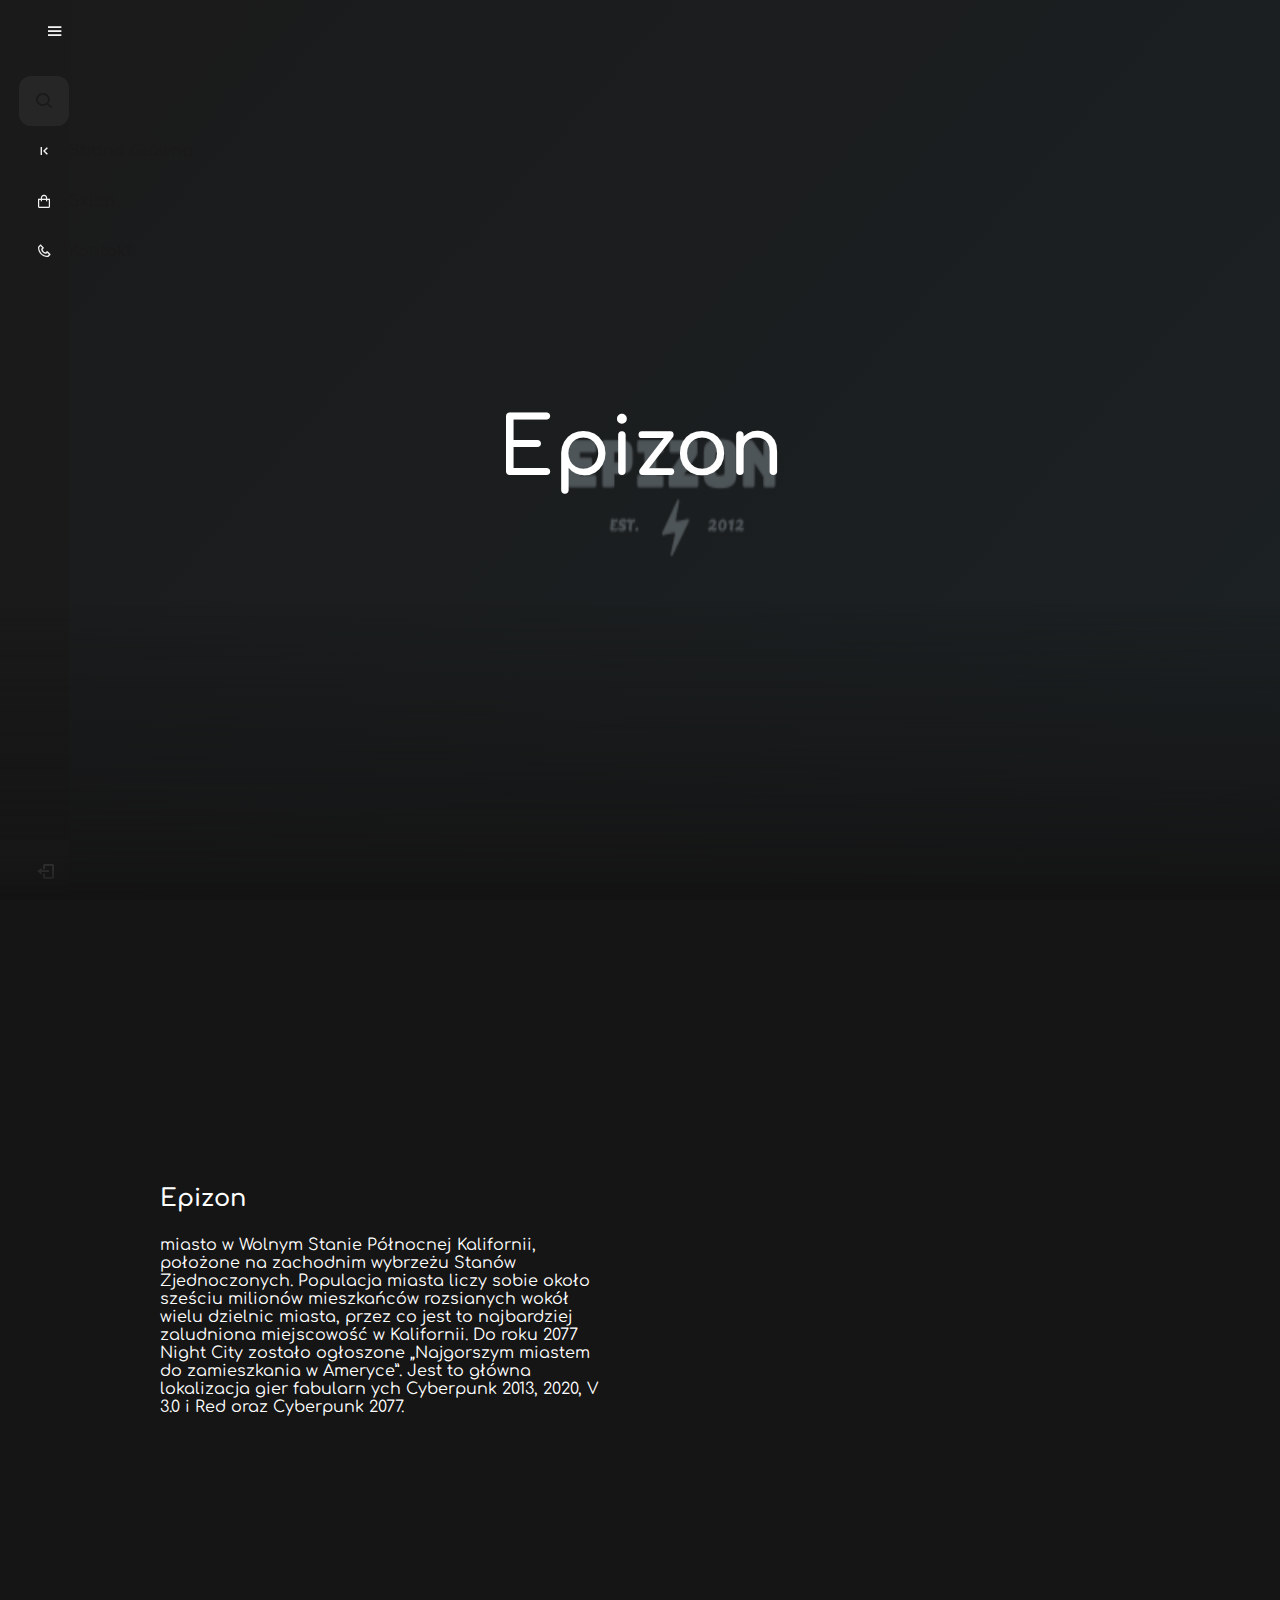
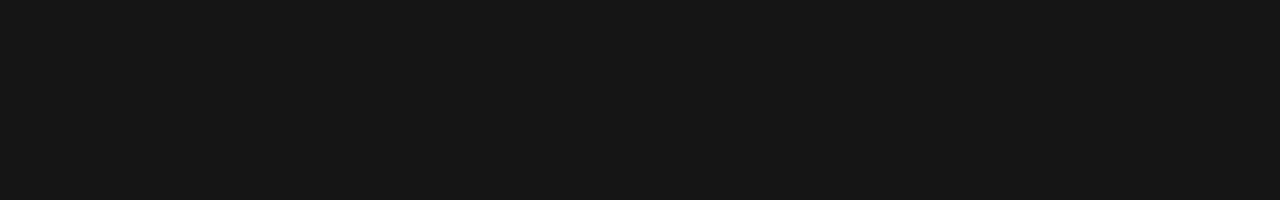
==== index2.html @ 009eb185 "dodanie jsa" ====
<!DOCTYPE html>
<html lang="en">
<head>
    <meta charset="UTF-8">
    <meta http-equiv="X-UA-Compatible" content="IE=edge">
    <meta name="viewport" content="width=device-width, initial-scale=1.0">
    <link rel="stylesheet" type="text/css" href="./css/style2.css">
    <link href='https://unpkg.com/boxicons@2.0.9/css/boxicons.min.css' rel='stylesheet'>
    <title>Epizon - Sklep</title>
</head>
<body>
    <header>
        <h1 class="big-title translate" data-speed="0.1">Epizon</h1>
        <img src="./img/img1.png" class="smoczek2 translate" data-speed="-0.25" alt="">
        <img src="./img/img2.png" class="smoczek2 translate" data-speed="-0.25" alt="">
    </header>
    <section>
        <div class="shadow"></div>
        <div class="container">
            <div class="content">
                <h3 class="title">Epizon</h3>
                <p class="text">miasto w Wolnym Stanie Północnej Kalifornii, położone na zachodnim wybrzeżu Stanów Zjednoczonych.
                    Populacja miasta liczy sobie około sześciu milionów mieszkańców rozsianych wokół wielu dzielnic miasta, przez co jest to najbardziej zaludniona miejscowość w Kalifornii.
                    Do roku 2077 Night City zostało ogłoszone „Najgorszym miastem do zamieszkania w Ameryce”.
                    Jest to główna lokalizacja gier fabularn    ych Cyberpunk 2013, 2020, V 3.0 i Red oraz Cyberpunk 2077.</p>
            </div>

            <div class="imgContainer">
                <img src="img/miasto.jpg" alt="">
            </div>
        </div>
    </section>
        <div class="main">
            <div class="bkg">
                <div class="logo_main">
                    <img src="./img/logo.png" alt="">
                </div>
            </div>
        <div class="sidebar">
            <div class="logo_content">
                <div class="logo">
                    <i class='bx bxl-html5'></i>
                    <div class="logo_name">Epizon</div>
                </div>
                <i class='bx bx-menu' id="btn"></i>
            </div>
            <ul class="nav_list">
                <li>
                        <i class='bx bx-search' ></i>
                        <input type="text" placeholder="Wyszukaj...">
                </li>
                <li>
                    <a href="./index.html">
                        <i class='bx bx-first-page' ></i>
                        <span class="links_name">Strona Główna</span>
                    </a>
                    <span class="tooltip">Strona Główna</span>
                </li>
                <li>
                    <a href="./index2.html">
                        <i class='bx bx-shopping-bag' ></i>
                        <span class="links_name">Sklep</span>
                    </a>
                    <span class="tooltip">Sklep</span>
                </li>
                <li>
                    <a href="#">
                        <i class='bx bx-phone' ></i>
                        <span class="links_name">Kontakt</span>
                    </a>
                    <span class="tooltip">Kontakt</span>
                </li>
            </ul>
            <div class="profile_content">
                <div class="profile">
                    <div class="profile_details">
                        <img src="https://img.icons8.com/wired/64/000000/circled-user.png" alt="">
                        <div class="name_job">
                            <div class="name">Jan Kowalski</div>
                        </div>
                    </div>
                    <i class='bx bx-log-out' id="log_out"></i>
                </div>
            </div>
        </div>
        </div>
        <script src="./js/script.js"></script>
</body>
</html>
---- css/style2.css ----
@import url('https://fonts.googleapis.com/css2?family=Comfortaa:wght@500&display=swap');
*
{
    margin: 0;
    padding: 0;
    box-sizing: border-box;
    font-family: 'Comfortaa', cursive;
}

body
{
    position: relative;
    min-height: 100vh;
    width: 100%;
    background-size: 100%;
    background: rgb(28,28,28);
    background: linear-gradient(131deg, rgba(28,28,28,1) 0%, rgba(30,37,40,1) 88%);
}

.bkg .logo_main img
{
    position: fixed;
    bottom: 20%;
    left: 40%;
    width: 320px;
    height: 400px;
    z-index: 2;
}

.sidebar
{
    position: fixed;
    left: 0;
    top: 0;
    height: 100%;
    width: 69px;
    background: #1c1c1c;
    padding: 6px 14px;
    z-index: 1;
    transition: all 0.5s ease;
  }

  .sidebar.open
  {
    width: 250px;
  }

.sidebar .logo_content .logo
{
    color: #1c1c1c;
    display: flex;
    height: 50px;
    width: 100%;
    align-items: center;
    opacity: 0;
    pointer-events: none;
}

.sidebar .open .logo_content .logo
{
    opacity: 1;
    color: #fff;
    pointer-events: none;
}

.logo_content .logo i
{
    font-size: 28px;
    margin-right: 5px;
}

.logo_content .logo .logo_name
{
    font-size: 20px;
    font-weight: 400px;
}

.sidebar #btn
{
    position: absolute;
    color: #fff;
    left: 80%;
    top: 6px;
    font-size: 20px;
    height: 50px;
    width: 50px;
    text-align: center;
    line-height: 50px;
    transform: translateX(-50%);
}

.sidebar .open #btn
{
    left: 90%;
}

.sidebar ul
{
    margin-top: 20px;
}

.sidebar ul li
{
    position: relative;
    height: 50px;
    width: 100%;
    list-style: none;
    margin: 0 5px;
    line-height: 50px;
}

.sidebar ul li .tooltip
{
    position: absolute;
    height: 35px;
    left: 122px;
    top: 0;
    width: 122px;
    background: #fff;
    box-shadow: 0 5px 10px rgba(0, 0, 0, 0.2);
    transform: translate(-50%, -50%);
    border-radius: 6px;
    line-height: 35px;
    text-align: center;
    transition: 0s;
    opacity: 1;
    pointer-events: none;
    display: none;
}

.sidebar .active ul li .tooltip
{
    display: none;
}

.sidebar ul li:hover .tooltip
{
    top: 25px;
    transition: all 0.5s ease;
    opacity: 1;
}

.sidebar ul li input
{
    position: absolute;
    height: 100%;
    width: 100%;
    left: 0;
    top: 0;
    border-radius: 12px;
    outline: none;
    border: none;
    background: #292929;
    padding-left: 50px;
    font-size: 14px;
    color: #fff;
}

.sidebar ul li .bx-search
{
    position: absolute;
    z-index: 99;
    color: #1c1c1c;
    font-size: 20px;
    transition: all 0.5 ease;
}

.sidebar ul li .bx-search:hover
{
    background: #fff;
    color: #1c1c1c;
}

.sidebar ul li a
{
    color: #fff;
    display: flex;
    align-items: center;
    text-decoration: none;
    transition: all 0.4s ease;
    border-radius: 12px;
    white-space: nowrap;
}

.sidebar ul li a:hover
{
    color: #fff;
    background: #fff;
}

.sidebar ul li i
{
    height: 50px;
    min-width: 50px;
    border-radius: 12px;
    line-height: 50px;
    text-align: center;
}

.sidebar .links_name
{
    opacity: 1;
    pointer-events: none;
    color: #1c1c1c;
    font-weight: 400;
}

.sidebar .active .links_name
{
    opacity: 1;
    pointer-events: auto;
    color: #fff;
}

.sidebar .profile_content
{
    position: absolute;
    color: #fff;
    bottom: 0;
    left: 0;
    width: 100%;
}

.sidebar .profile_content .profile
{
    position: relative;
    padding: 10px 6px;
    height: 60px;
    background: #292929;
}

.sidebar  .profile_content  .profile  .profile_details
{
    display: flex;
    align-items: center;
    opacity: 0;
    pointer-events: none;
}

.sidebar .open  .profile  .profile_details
{
    opacity: 1;
    pointer-events: auto;
}

.profile  .profile_details img
{
    height: 45px;
    width: 45px;
    object-fit: cover;
}

.profile  .profile_details .name_job
{
    margin-left: 10px;
}

.profile  .profile_details .name
{
    font-size: 15px;
    font-weight: 400;
}

.profile #log_out
{
    position: absolute;
    left: 88%;
    bottom: 5px;
    transform: translateX(-50%);
    min-width: 50px;
    line-height: 47px;
    font-size: 20px;
    border-radius: 12px;
}

.container
{
    max-width: 70rem;
    padding: 0 2rem;
    margin: 0 auto;
}

header
{
    width: 100%;
    height: 100vh;
    position: relative;
    overflow: hidden;
}

header::after
{
    content: '';
    position: absolute;
    width: 100%;
    height: 100%;
    left: 0;
    top: 0;
    background-color: rgba(0, 0, 0, 0.05);
    z-index: 25;
}

.bike
{
    position: absolute;
    bottom: -8;
    width: 100%;
    right: 0;
    z-index: 19;
}

.smoczek2
{
    position: relative;
    width: 100%;
    bottom: 0px;
    left: 0;
    z-index: 20;
}

.smoczek
{
    position: absolute;
    width: 100%;
    bottom: -9;
    left: 0;
    z-index: 18;
}

.smoczek3
{
    position: absolute;
    width: 100%;
    top: 0;
    left: 0;
    z-index: 17;
}

.tlo
{
    position: absolute;
    width: 100%;
    top: 0px;
    left: 0;
}

nav
{
    font-size: 60px;
    position: absolute;
    top: 0;
    left: 0;
    padding: 1rem 0;
    z-index: 30;
    background: linear-gradient(to bottom, rgba(0, 0, 0, 0.05), transparent);
}

nav .container
{
    display: flex;
    justify-content: space-between;
    align-items: center;
}

.logo
{
    color: #fff;
    font-size: 18px;
    text-transform: uppercase;
    font-weight: 600;
    letter-spacing: 2px;
}

.logo span
{
    font-weight: 300;
}

.hamburger-menu
{
    width: 1.55rem;
    height: 1.5rem;
    display: flex;
    cursor: pointer;
    align-items: center;
    justify-content: flex-end;
}

.bar
{
    position: relative;
    width: 1.2rem;
    height: 3px;
    background-color: #fff;
    border-radius: 2px;
}

.bar::before, .bar::after
{
    content: '';
    position: absolute;
    width: 1.55rem;
    height: 3px;
    left: 0;
    background-color: #fff;
    border-radius: 2px;
}

.bar::before
{
    transform: translateY(-8px);
}

.bar::after
{
    transform: translateY(8px);
}

.big-title
{
    position: absolute;
    z-index: 30;
    line-height: 4rem;
    top: calc(50% - 2rem);
    width: 100%;
    text-align: center;
    font-size: 5rem ;
    font-weight: 600;
    color: #fff;
}

section
{
    width: 100%;
    background-color: #151515;
    position: relative;
}

section .container
{
    padding: 3rem;
    display: grid;
    grid-template-columns: repeat(2, 1fr);
    align-items: center;
    justify-content: center;
    min-height: 100vh;
}

section img
{
    width: 100%;
}

section .container > *
{
    margin: 2rem;
}

.content
{
    color: white;
    transform: translateY(-50px);
}

.title
{
    font-weight: 600;
    font-size: 1.5rem;
    margin-bottom: 1rem;
    padding-bottom: .5rem;
    position: relative;
}

.shadow
{
    position: absolute;
    bottom: 100%;
    height: 300px;
    width: 100%;
    left: 0;
    z-index: 20;
    background: linear-gradient(to top, #151515, transparent);
}
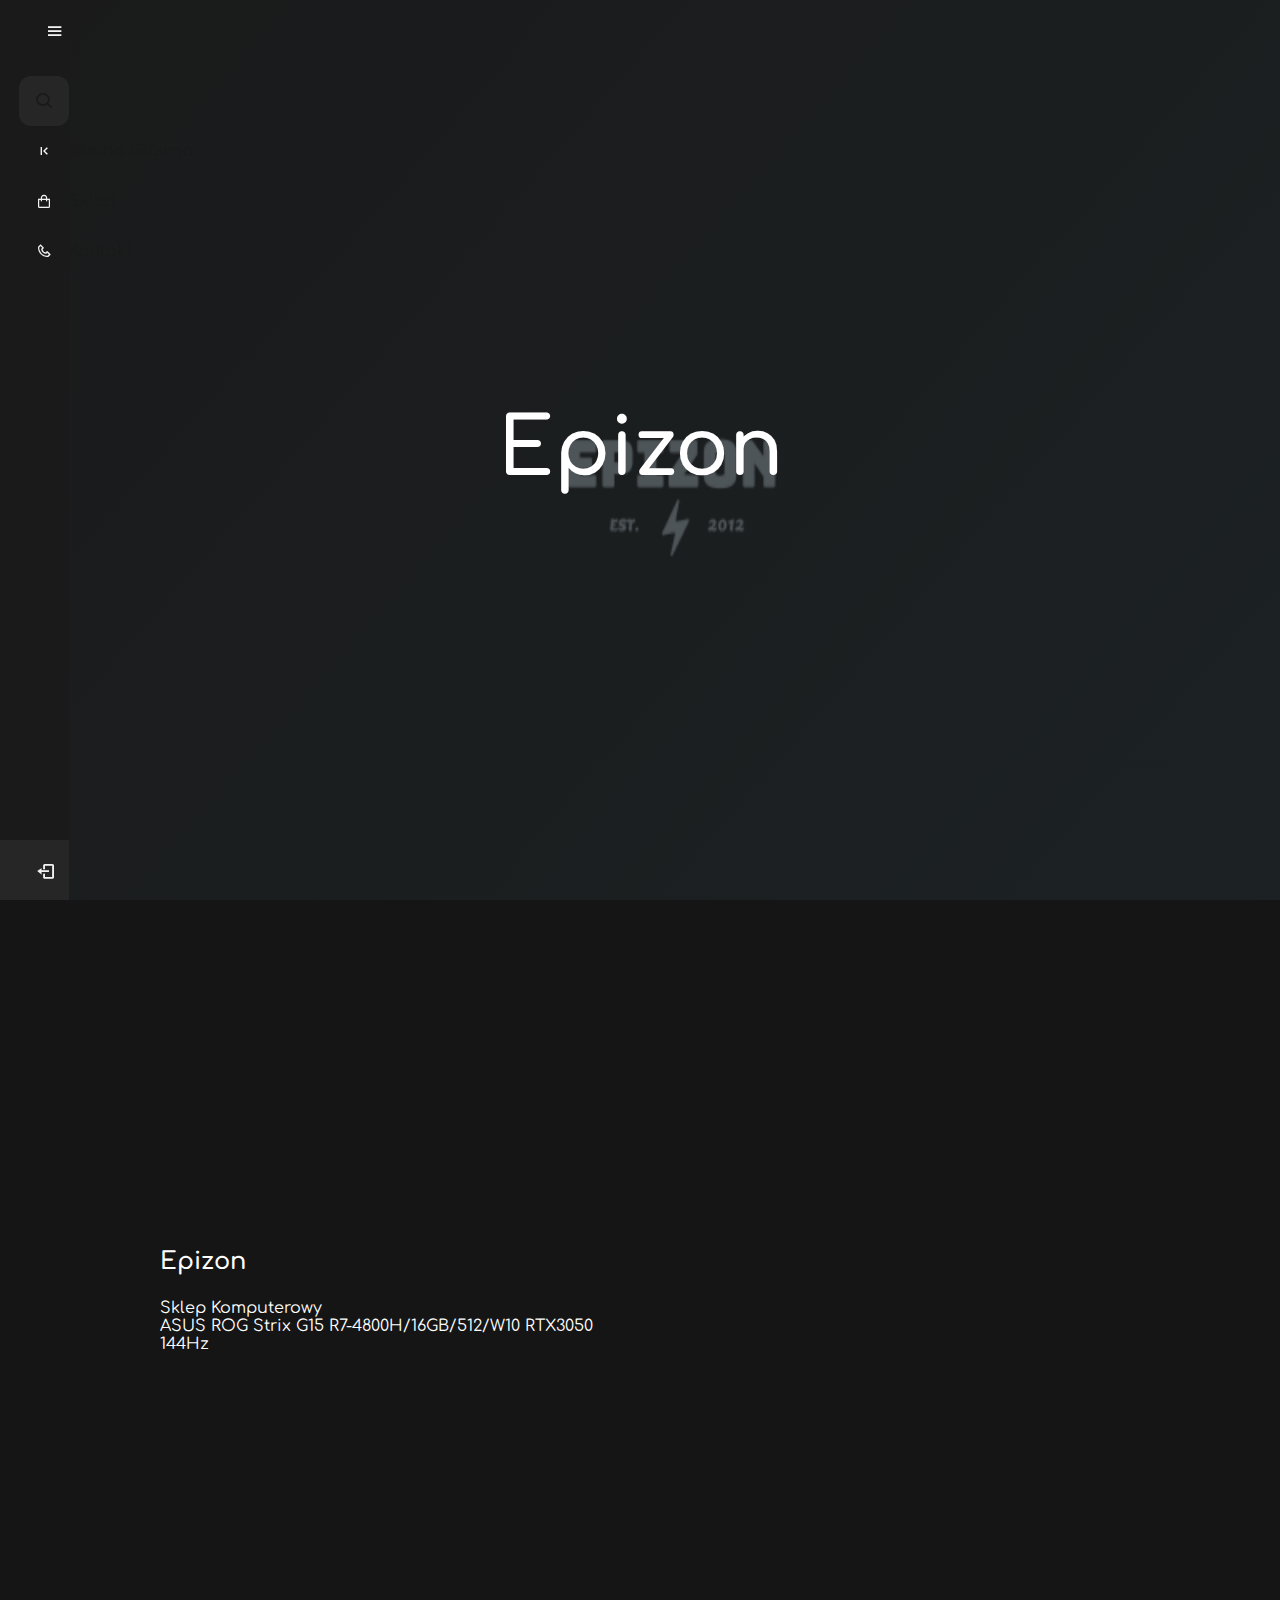
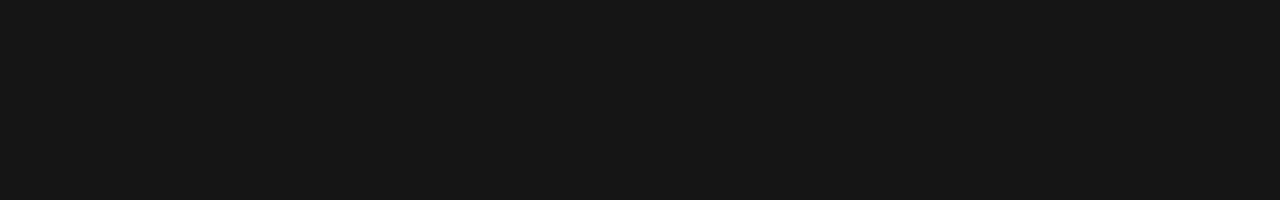
==== commit bdbe7359: "cssa" ====
--- a/index2.html
+++ b/index2.html
@@ -11,20 +11,17 @@
 <body>
     <header>
         <h1 class="big-title translate" data-speed="0.1">Epizon</h1>
-        <img src="./img/img1.png" class="smoczek2 translate" data-speed="-0.25" alt="">
-        <img src="./img/img2.png" class="smoczek2 translate" data-speed="-0.25" alt="">
+        <img src="./img/img1.png" class="bike translate" data-speed="-0.2" alt="">
+        <img src="./img/img2.png" class="tlo translate" data-speed="0.5" alt="">
     </header>
     <section>
         <div class="shadow"></div>
         <div class="container">
             <div class="content">
                 <h3 class="title">Epizon</h3>
-                <p class="text">miasto w Wolnym Stanie Północnej Kalifornii, położone na zachodnim wybrzeżu Stanów Zjednoczonych.
-                    Populacja miasta liczy sobie około sześciu milionów mieszkańców rozsianych wokół wielu dzielnic miasta, przez co jest to najbardziej zaludniona miejscowość w Kalifornii.
-                    Do roku 2077 Night City zostało ogłoszone „Najgorszym miastem do zamieszkania w Ameryce”.
-                    Jest to główna lokalizacja gier fabularn    ych Cyberpunk 2013, 2020, V 3.0 i Red oraz Cyberpunk 2077.</p>
+                <p class="text">Sklep Komputerowy</p>
+                <p class="text-t">ASUS ROG Strix G15 R7-4800H/16GB/512/W10 RTX3050 144Hz</p>
             </div>
-
             <div class="imgContainer">
                 <img src="img/miasto.jpg" alt="">
             </div>
@@ -84,6 +81,22 @@
             </div>
         </div>
         </div>
+        <script>
+        let sidebar = document.querySelector(".sidebar");
+        let closeBtn = document.querySelector("#btn");
+        let searchBtn = document.querySelector(".bx-search");
+      
+        closeBtn.addEventListener("click", () =>
+        {
+          sidebar.classList.toggle("open");
+          menuBtnChange();
+        });
+      
+        searchBtn.addEventListener("click", () =>
+        {
+          menuBtnChange();
+        });
+        </script>
         <script src="./js/script.js"></script>
 </body>
 </html>--- a/css/style2.css
+++ b/css/style2.css
@@ -15,6 +15,7 @@
     background-size: 100%;
     background: rgb(28,28,28);
     background: linear-gradient(131deg, rgba(28,28,28,1) 0%, rgba(30,37,40,1) 88%);
+    overflow-x: hidden;
 }
 
 .bkg .logo_main img
@@ -24,7 +25,7 @@
     left: 40%;
     width: 320px;
     height: 400px;
-    z-index: 2;
+    z-index: 1;
 }
 
 .sidebar
@@ -297,7 +298,7 @@
     left: 0;
     top: 0;
     background-color: rgba(0, 0, 0, 0.05);
-    z-index: 25;
+    z-index: 20;
 }
 
 .bike
@@ -309,57 +310,12 @@
     z-index: 19;
 }
 
-.smoczek2
-{
-    position: relative;
-    width: 100%;
-    bottom: 0px;
-    left: 0;
-    z-index: 20;
-}
-
-.smoczek
-{
-    position: absolute;
-    width: 100%;
-    bottom: -9;
-    left: 0;
-    z-index: 18;
-}
-
-.smoczek3
-{
-    position: absolute;
-    width: 100%;
-    top: 0;
-    left: 0;
-    z-index: 17;
-}
-
 .tlo
 {
     position: absolute;
     width: 100%;
     top: 0px;
     left: 0;
-}
-
-nav
-{
-    font-size: 60px;
-    position: absolute;
-    top: 0;
-    left: 0;
-    padding: 1rem 0;
-    z-index: 30;
-    background: linear-gradient(to bottom, rgba(0, 0, 0, 0.05), transparent);
-}
-
-nav .container
-{
-    display: flex;
-    justify-content: space-between;
-    align-items: center;
 }
 
 .logo
@@ -460,6 +416,7 @@
 {
     color: white;
     transform: translateY(-50px);
+    z-index: 3px;
 }
 
 .title
@@ -471,13 +428,3 @@
     position: relative;
 }
 
-.shadow
-{
-    position: absolute;
-    bottom: 100%;
-    height: 300px;
-    width: 100%;
-    left: 0;
-    z-index: 20;
-    background: linear-gradient(to top, #151515, transparent);
-}
